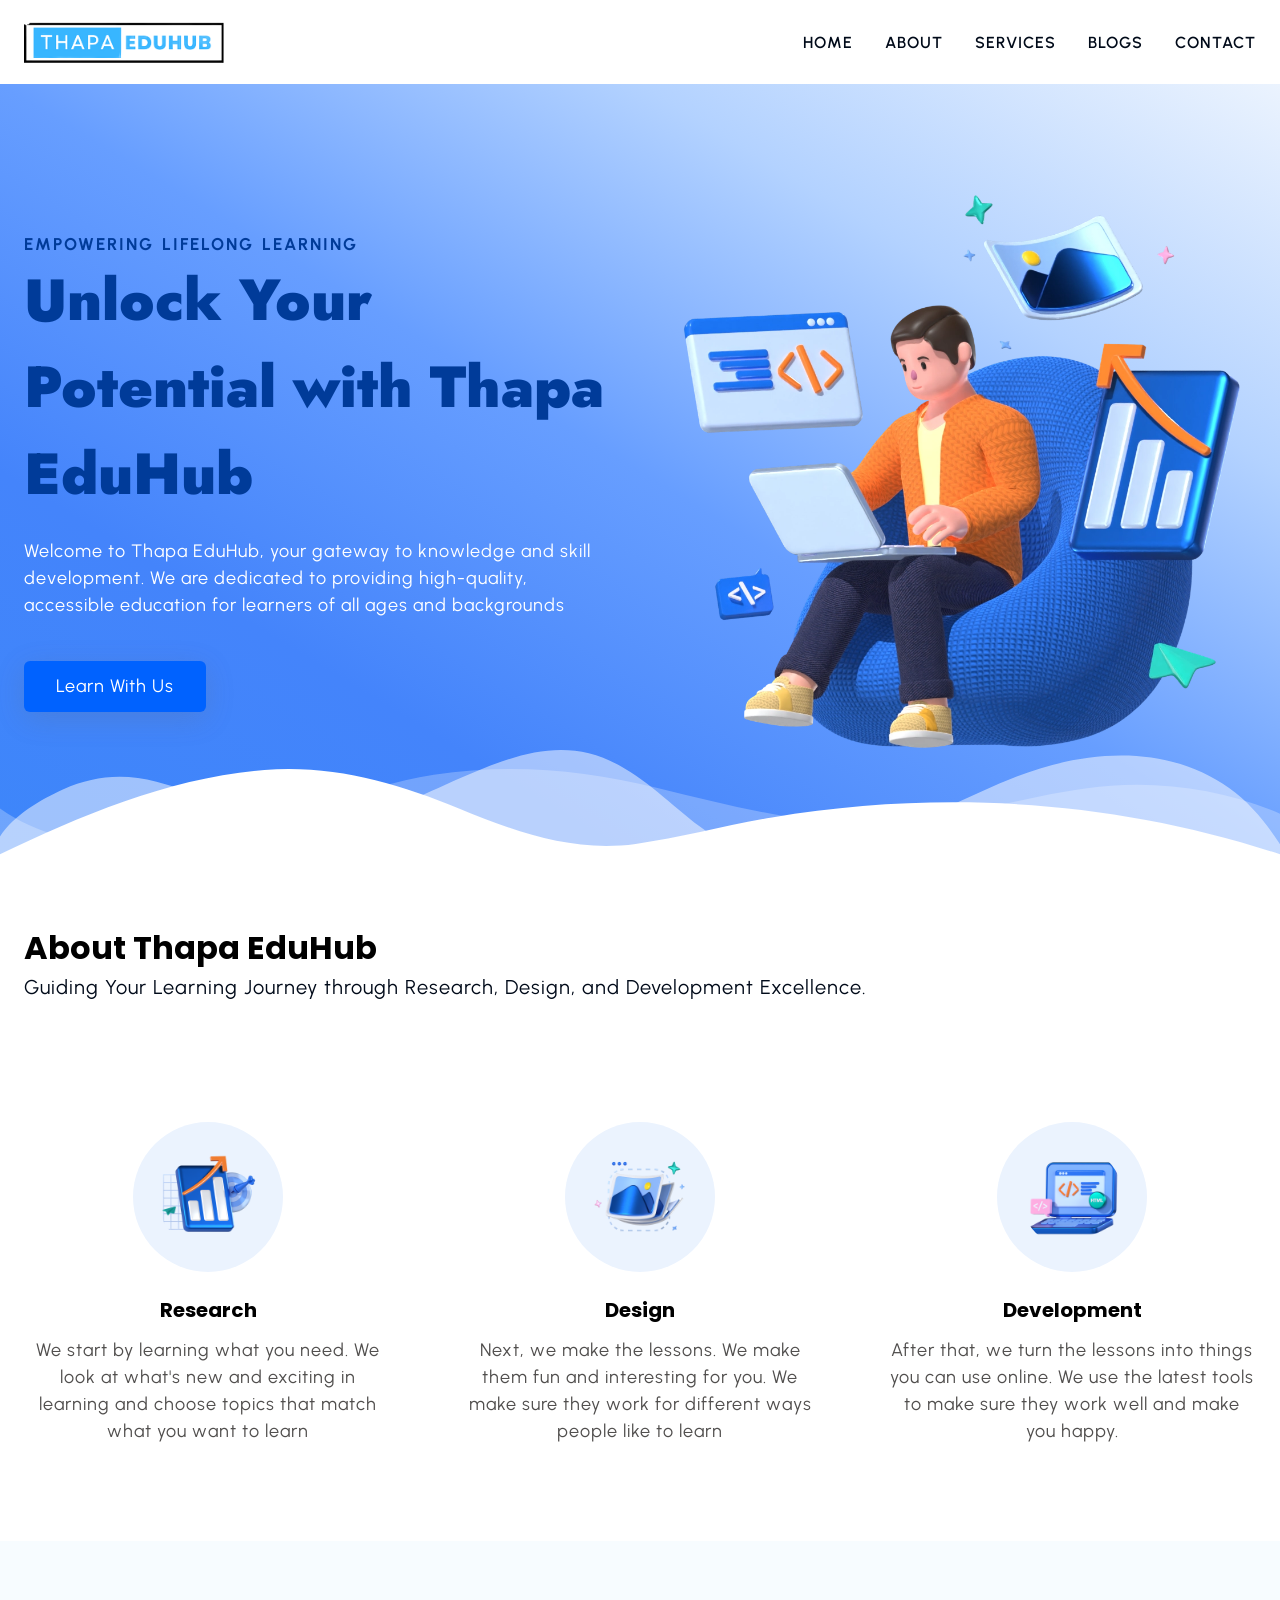
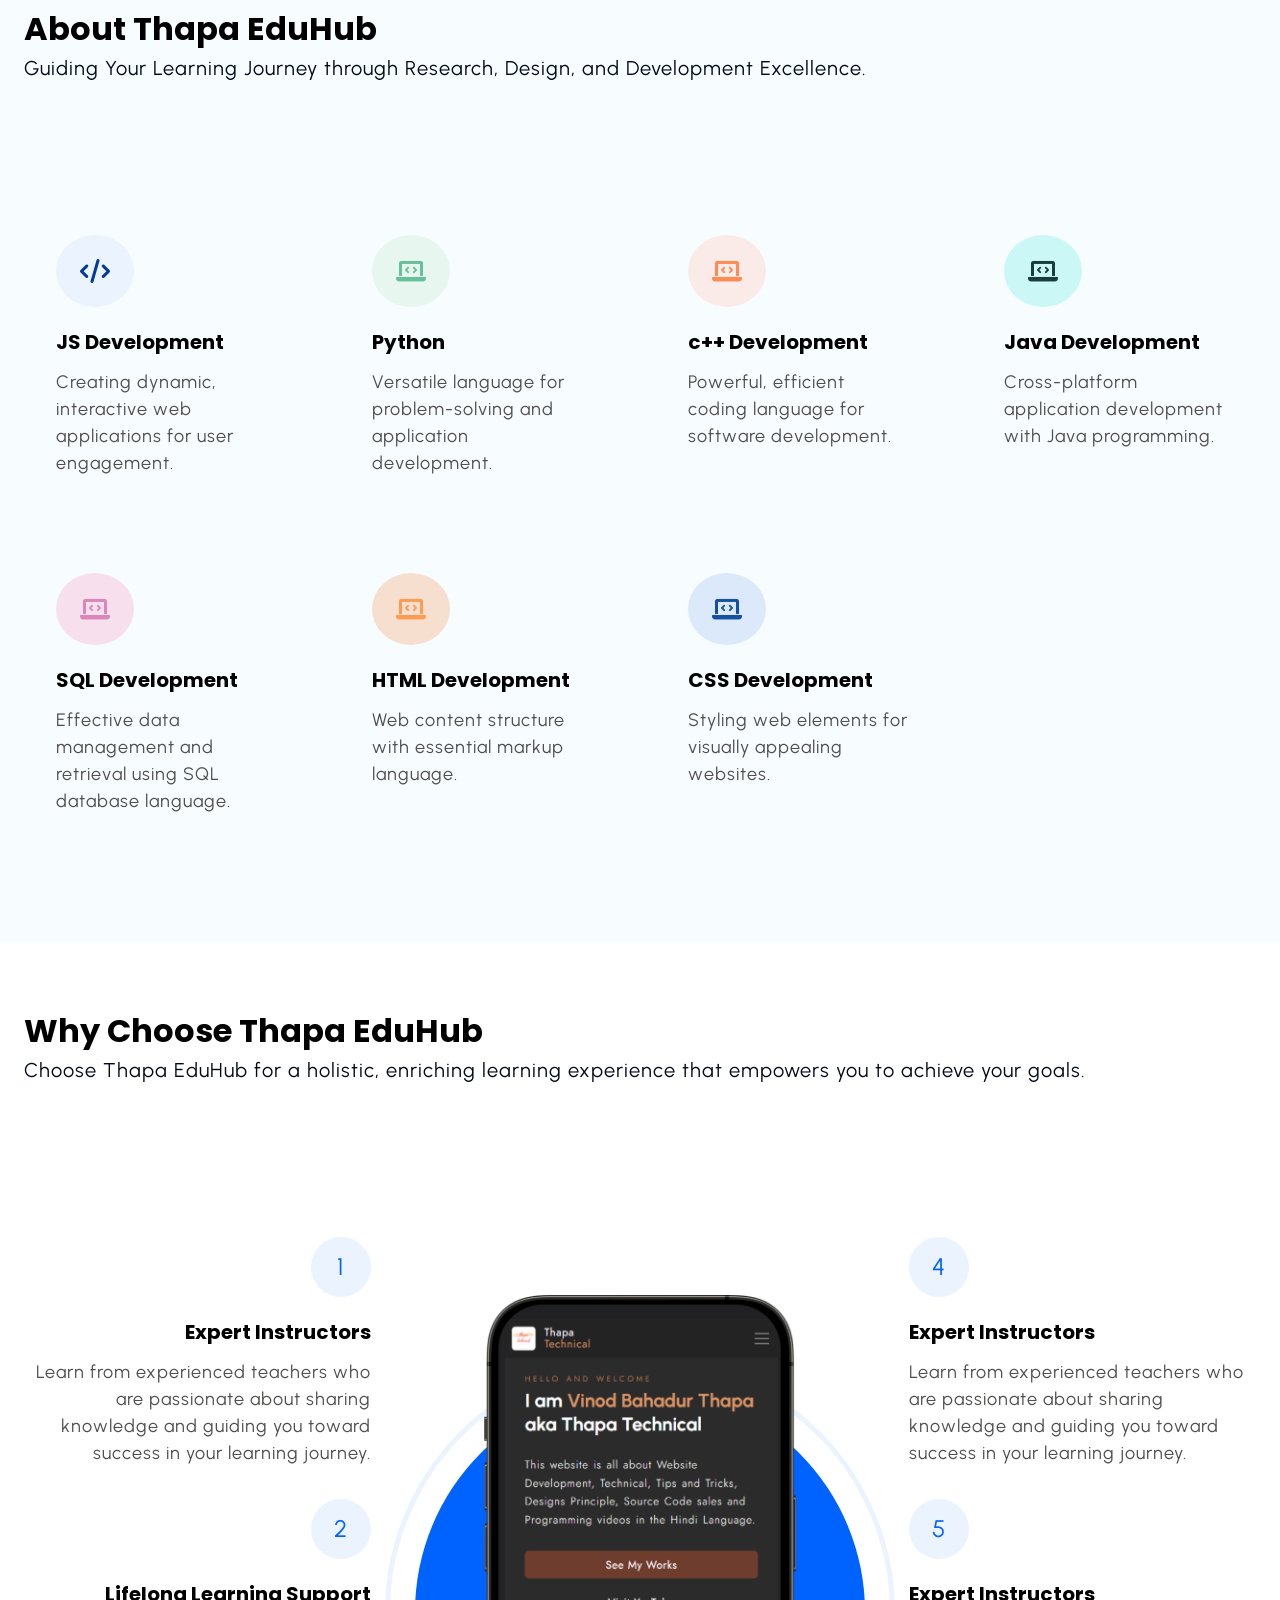
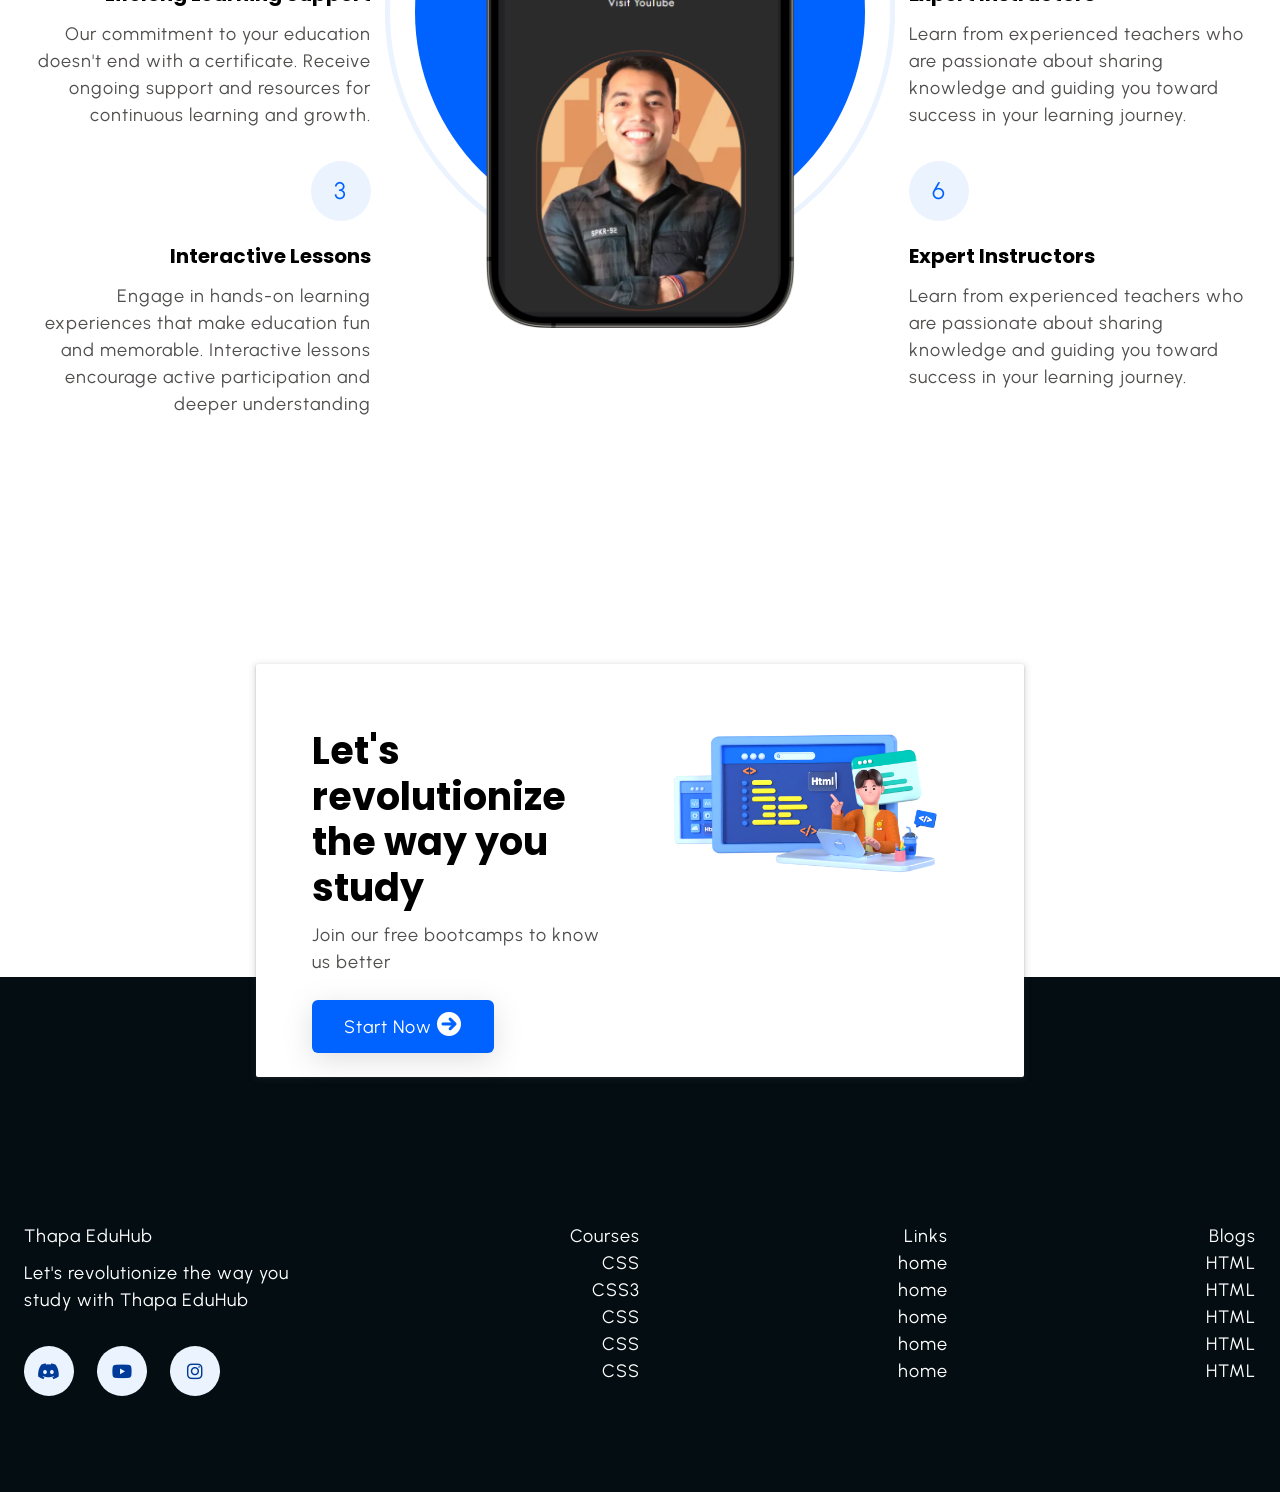
==== index.html @ 7d43618f "Blog complete" ====
<!doctype html>
<html lang="en">
  <head>
    <meta charset="UTF-8" />
    <meta name="viewport" content="width=device-width, initial-scale=1.0" />
    <title>Document</title>
    <link
      rel="stylesheet"
      href="https://cdnjs.cloudflare.com/ajax/libs/font-awesome/6.0.0/css/all.min.css"
      integrity="sha512-9usAa10IRO0HhonpyAIVpjrylPvoDwiPUiKdWk5t3PyolY1cOd4DSE0Ga+ri4AuTroPR5aQvXU9xC6qOPnzFeg=="
      crossorigin="anonymous"
      referrerpolicy="no-referrer"
    />
    <link rel="stylesheet" href="app.css" />
  </head>
  <body>
    <!-- ========== Start Navbar Section ========== -->
    <header class="section-navbar">
      <div class="container">
        <div class="navbar-brand">
          <a href="/index.html">
            <div class="nav-img"></div>
          </a>
        </div>
        <nav class="navbar">
          <ul>
            <li class="nav-item">
              <a class="nav-link" href="index.html">Home</a>
            </li>
            <li class="nav-item">
              <a class="nav-link" href="about.html">About</a>
            </li>
            <li class="nav-item">
              <a class="nav-link" href="service.html">Services</a>
            </li>
            <li class="nav-item">
              <a class="nav-link" href="blog.html">Blogs</a>
            </li>
            <li class="nav-item">
              <a class="nav-link" href="contact.html">Contact</a>
            </li>
          </ul>
        </nav>
      </div>
    </header>
    <!-- ========== End Navbar Section ========== -->

    <!-- ========== Start Main Section ========== -->
    <main>
      <div class="hero-section">
        <div class="container grid grid-two-cols">
          <div class="section-hero-content">
            <p class="hero-subHeading">EMPOWERING LIFELONG LEARNING</p>
            <h1 class="hero-heading">
              Unlock Your Potential with Thapa EduHub
            </h1>
            <p class="hero-para">
              Welcome to Thapa EduHub, your gateway to knowledge and skill
              development. We are dedicated to providing high-quality,
              accessible education for learners of all ages and backgrounds
            </p>
            <div class="hero-btn">
              <a href="service.html" class="btn btn-whit">Learn With Us</a>
            </div>
          </div>
          <div class="section-hero-img">
            <figure>
              <img
                src="./images/main-hero1.webp"
                alt="a 3d character doing coding stuff "
              />
            </figure>
          </div>
        </div>
      </div>
      <div class="custom-shape-divider-bottom-1696162272">
        <svg
          data-name="Layer 1"
          xmlns="http://www.w3.org/2000/svg"
          viewBox="0 0 1200 120"
          preserveAspectRatio="none"
        >
          <path
            d="M0,0V46.29c47.79,22.2,103.59,32.17,158,28,70.36-5.37,136.33-33.31,206.8-37.5C438.64,32.43,512.34,53.67,583,72.05c69.27,18,138.3,24.88,209.4,13.08,36.15-6,69.85-17.84,104.45-29.34C989.49,25,1113-14.29,1200,52.47V0Z"
            opacity=".25"
            class="shape-fill"
          ></path>
          <path
            d="M0,0V15.81C13,36.92,27.64,56.86,47.69,72.05,99.41,111.27,165,111,224.58,91.58c31.15-10.15,60.09-26.07,89.67-39.8,40.92-19,84.73-46,130.83-49.67,36.26-2.85,70.9,9.42,98.6,31.56,31.77,25.39,62.32,62,103.63,73,40.44,10.79,81.35-6.69,119.13-24.28s75.16-39,116.92-43.05c59.73-5.85,113.28,22.88,168.9,38.84,30.2,8.66,59,6.17,87.09-7.5,22.43-10.89,48-26.93,60.65-49.24V0Z"
            opacity=".5"
            class="shape-fill"
          ></path>
          <path
            d="M0,0V5.63C149.93,59,314.09,71.32,475.83,42.57c43-7.64,84.23-20.12,127.61-26.46,59-8.63,112.48,12.24,165.56,35.4C827.93,77.22,886,95.24,951.2,90c86.53-7,172.46-45.71,248.8-84.81V0Z"
            class="shape-fill"
          ></path>
        </svg>
      </div>
    </main>
    <!-- ========== End Main Section ========== -->

    <!-- ========== Start About Section ========== -->

    <section class="section-about">
      <div class="container">
        <h2 class="section-common-heading">About Thapa EduHub</h2>
        <p class="section-common-subheading">
          Guiding Your Learning Journey through Research, Design, and
          Development Excellence.
        </p>
      </div>

      <div class="container grid grid-three-cols">
        <div class="about-div">
          <div class="icon">
            <img src="./images/research.png" alt="research icon" />
          </div>
          <h3 class="section-common-title">Research</h3>
          <p>
            We start by learning what you need. We look at what's new and
            exciting in learning and choose topics that match what you want to
            learn
          </p>
        </div>

        <div class="about-div">
          <div class="icon">
            <img src="./images/design.png" alt="design icon" />
          </div>
          <h3 class="section-common-title">Design</h3>
          <p>
            Next, we make the lessons. We make them fun and interesting for you.
            We make sure they work for different ways people like to learn
          </p>
        </div>

        <div class="about-div">
          <div class="icon">
            <img src="./images/Coding.png" alt="research icon" />
          </div>
          <h3 class="section-common-title">Development</h3>
          <p>
            After that, we turn the lessons into things you can use online. We
            use the latest tools to make sure they work well and make you happy.
          </p>
        </div>
      </div>
    </section>

    <!-- ========== End About Section ========== -->

    <!-- ========== Start Course Section ========== -->

    <section class="section-course">
      <div class="container">
        <h2 class="section-common-heading">About Thapa EduHub</h2>
        <p class="section-common-subheading">
          Guiding Your Learning Journey through Research, Design, and
          Development Excellence.
        </p>
      </div>

      <div class="container grid grid-four-cols">
        <div class="course-div">
          <div class="icon">
            <i class="fa-solid fa-code"></i>
          </div>
          <h3 class="section-common-title">JS Development</h3>
          <p>
            Creating dynamic, interactive web applications for user engagement.
          </p>
        </div>

        <div class="course-div">
          <div class="icon"><i class="fa-solid fa-laptop-code"></i></div>
          <h3 class="section-common-title">Python</h3>
          <p>
            Versatile language for problem-solving and application development.
          </p>
        </div>

        <div class="course-div">
          <div class="icon"><i class="fa-solid fa-laptop-code"></i></div>
          <h3 class="section-common-title">c++ Development</h3>
          <p>Powerful, efficient coding language for software development.</p>
        </div>

        <div class="course-div">
          <div class="icon"><i class="fa-solid fa-laptop-code"></i></div>
          <h3 class="section-common-title">Java Development</h3>
          <p>Cross-platform application development with Java programming.</p>
        </div>

        <div class="course-div">
          <div class="icon"><i class="fa-solid fa-laptop-code"></i></div>
          <h3 class="section-common-title">SQL Development</h3>
          <p>
            Effective data management and retrieval using SQL database language.
          </p>
        </div>

        <div class="course-div">
          <div class="icon"><i class="fa-solid fa-laptop-code"></i></div>
          <h3 class="section-common-title">HTML Development</h3>
          <p>Web content structure with essential markup language.</p>
        </div>

        <div class="course-div">
          <div class="icon"><i class="fa-solid fa-laptop-code"></i></div>
          <h3 class="section-common-title">CSS Development</h3>
          <p>Styling web elements for visually appealing websites.</p>
        </div>
      </div>
    </section>

    <!-- ========== End Course Section ========== -->

    <!-- ========== Start Why Choose Section ========== -->

    <section class="section-why-choose">
      <div class="container">
        <h2 class="section-common-heading">Why Choose Thapa EduHub</h2>
        <p class="section-common-subheading">
          Choose Thapa EduHub for a holistic, enriching learning experience that
          empowers you to achieve your goals.
        </p>
      </div>

      <div class="container grid grid-three-cols">
        <div class="choose-left-div text-align-right">
          <div class="why-choose-div">
            <p class="common-text-highlight">1</p>
            <h3 class="section-common-title">Expert Instructors</h3>
            <p>
              Learn from experienced teachers who are passionate about sharing
              knowledge and guiding you toward success in your learning journey.
            </p>
          </div>

          <div class="why-choose-div">
            <p class="common-text-highlight">2</p>
            <h3 class="section-common-title">Lifelong Learning Support</h3>
            <p>
              Our commitment to your education doesn't end with a certificate.
              Receive ongoing support and resources for continuous learning and
              growth.
            </p>
          </div>

          <div class="why-choose-div">
            <p class="common-text-highlight">3</p>
            <h3 class="section-common-title">Interactive Lessons</h3>
            <p>
              Engage in hands-on learning experiences that make education fun
              and memorable. Interactive lessons encourage active participation
              and deeper understanding
            </p>
          </div>
        </div>

        <!--? div ka centeral Path Image ke liye  -->

        <div class="choose-center-div">
          <figure>
            <img src="./images/mobile.png" alt="thapa website" />
          </figure>
        </div>

        <div class="choose-right-div text-align-left">
          <div class="why-choose-div">
            <p class="common-text-highlight">4</p>
            <h3 class="section-common-title">Expert Instructors</h3>
            <p>
              Learn from experienced teachers who are passionate about sharing
              knowledge and guiding you toward success in your learning journey.
            </p>
          </div>

          <div class="why-choose-div">
            <p class="common-text-highlight">5</p>
            <h3 class="section-common-title">Expert Instructors</h3>
            <p>
              Learn from experienced teachers who are passionate about sharing
              knowledge and guiding you toward success in your learning journey.
            </p>
          </div>

          <div class="why-choose-div">
            <p class="common-text-highlight">6</p>
            <h3 class="section-common-title">Expert Instructors</h3>
            <p>
              Learn from experienced teachers who are passionate about sharing
              knowledge and guiding you toward success in your learning journey.
            </p>
          </div>
        </div>
      </div>
    </section>

    <!-- ========== End Why Choose Section ========== -->

    <!-- ========== Start ContactHome Page Section ========== -->

    <div class="section-contact--homepage" id="section-contact--homepage">
      <div class="container grid grid-two-cols">
        <div class="contact-content">
          <h2 class="contact-title">Let's revolutionize the way you study</h2>
          <p>Join our free bootcamps to know us better</p>
          <div class="btn">
            <a href="contact.html">
              start now <i class="fa-solid fa-arrow-circle-right"></i>
            </a>
          </div>
        </div>
        <div class="contact-image">
          <img src="images/main.png" alt="a guy doing coding" />
        </div>
      </div>
    </div>

    <!-- ========== End ContactHome Page Section ========== -->

    <!-- ========== Start FOOTER Section ========== -->

    <footer>
      <div class="container grid grid-four-cols">
        <div class="footer-1--div">
          <div class="logo">
            <a href="#" class="footer-subHeading">Thapa EduHub</a>
          </div>
          <p>Let's revolutionize the way you study with Thapa EduHub</p>
          <div class="social-footer--icons">
            <a
              href="https://discord.gg/fDuFEXfyyH"
              target="_blank"
              alt="my discord server link"
            >
              <i class="fa-brands fa-discord"></i>
            </a>
            <a
              href="https://www.youtube.com/thapatechnical"
              target="_blank"
              alt="my youtube channel link"
            >
              <i class="fa-brands fa-youtube"></i>
            </a>
            <a
              href="https://www.instagram.com/thapatechnical/"
              target="_blank"
              alt="my instagram profile link"
            >
              <i class="fa-brands fa-instagram"></i>
            </a>
          </div>
        </div>

        <div class="footer-2--div">
          <p class="footer-subHeading">Courses</p>
          <ul>
            <li><a href="index.html"> CSS </a></li>
            <li><a href="index.html"> CSS3 </a></li>
            <li><a href="index.html"> CSS </a></li>
            <li><a href="index.html"> CSS </a></li>
            <li><a href="index.html"> CSS </a></li>
          </ul>
        </div>

        <div class="footer-3--div">
          <p class="footer-subheading">Links</p>
          <ul>
            <li><a href="index.html"> home </a></li>
            <li><a href="index.html"> home </a></li>
            <li><a href="index.html"> home </a></li>
            <li><a href="index.html"> home </a></li>
            <li><a href="index.html"> home </a></li>
          </ul>
        </div>

        <div class="footer-4--div">
          <p class="footer-subheading">Blogs</p>
          <ul>
            <li><a href="index.html"> HTML </a></li>
            <li><a href="index.html"> HTML </a></li>
            <li><a href="index.html"> HTML </a></li>
            <li><a href="index.html"> HTML </a></li>
            <li><a href="index.html"> HTML </a></li>
          </ul>
        </div>
      </div>
    </footer>

    <!-- ========== End FOOTER Section ========== -->
  </body>
</html>
---- app.css ----
@import url("https://fonts.googleapis.com/css2?family=Jost:wght@300;400;500;700;900&family=Poppins:wght@200;300;400;600&family=Quicksand:wght@300;400;500;600;700&family=Urbanist:wght@300;400;500;600;700;800;900&display=swap");

/* base rule */

* {
  margin: 0;
  padding: 0;
  box-sizing: border-box;
  font-family: "Urbanist", sans-serif;
}

html {
  font-size: 62.5%;
}

h1,
h2,
h3,
h4,
h5,
h6 {
  font-family: "Poppins", sans-serif;
}

p,
a,
li,label {
  font-size: 1.8rem;
  letter-spacing: 0.1rem;
  font-weight: 400;
  color: var(--para-color);
  line-height: 1.5;
}

li {
  list-style: none;
}

a {
  text-decoration: none;
}

/* theme */
:root {
  --main-color: #0062ff;
  --supporting-color: #ebf3fe;
  --font-color: #424242;
  /* --bg-color: #ffffff; */
  --bg-color: #f7fcff;
  --heading-color: #000a19;
  --hero-heading-color: #003b99;
  --white-color: #ffffff;
  --para-color: #504e4d;
  --bnt-hover-bg-color: #003b99;
  --btn-box-shadow: rgba(100, 100, 111, 0.2) 0px 7px 29px 0px;
  --footer-bg-color: #040d12;
}

/* Layout */

.container {
  max-width: 140rem;
  margin: 0 auto;
  padding: 9.6rem 2.4rem;
}

:is(
    .section-about,
    .section-blog,
    .section-contact,
    .section-course,
    .section-why-choose,
    .section-contact--homepage,

  )
  .container:first-child {
  padding: 6.4rem 2.4rem 2.4rem 2.4rem;
}

.grid {
  display: grid;
}

.grid-two-cols {
  grid-template-columns: repeat(2, 1fr);
}

.grid-three-cols {
  grid-template-columns: repeat(3, 1fr);
}

.grid-four-cols {
  grid-template-columns: repeat(4, 1fr);
}

.btn {
  display: inline-block;
  padding: 1.2rem 3.2rem;
  background-color: var(--main-color);
  border-radius: 0.6rem;
  color: var(--white-color);
  box-shadow: var(--btn-box-shadow);
}

.fa-solid {
  padding: 2.4rem;
  font-size: 2.4rem;
  background-color: var(--supporting-color);
  color: var(--hero-heading-color);
  border-radius: 50%;
}

/* module / reusable */
.section-common-heading {
  font-weight: 700;
  font-size: 3.2rem;
  text-transform: capitalize;
}

.section-common-subheading {
  color: var(--heading-color);
  font-size: 2rem;
}

.section-common-title {
  font-size: 2rem;
  margin: 2rem 0 1.2rem 0;
}

/* states */

.btn:hover {
  background-color: var(--bnt-hover-bg-color);
  cursor: pointer;
}

/***** Navbar Section *****/

.section-navbar {
  width: 100%;
  height: auto;
  box-shadow:
    rgba(0, 0, 0, 0.05) 0px 6px 24px 0px,
    rgba(0, 0, 0, 0.08) 0px 0px 0px 1px;
}

.section-navbar .container {
  display: flex;
  justify-content: space-between;
  align-items: center;
  padding: 1.8rem 2.4rem;
}

.nav-img {
  background-image: url("./images/logo.png");
  background-size: cover;
  background-position: center;
  width: 200px;
  height: 48px;
  background-repeat: no-repeat;
}

.section-navbar .navbar ul {
  display: flex;
  gap: 3.2rem;

  & li a {
    color: var(--heading-color);
    font-weight: 600;
    font-size: 1.6rem;
    text-transform: uppercase;
    display: inline-block;
    position: relative;

    &::after {
      content: "";
      position: absolute;
      bottom: -0.3rem;
      left: 0;
      width: 0%;
      border-bottom: 2px solid var(--main-color);
      transition: all 0.3s linear;
    }
    &:hover::after {
      width: 100%;
    }
  }
}

/***** End Navbar Section *****/

/***** Hero Section *****/

main {
  position: relative;
  background: linear-gradient(
    to top right,
    #3d86fa,
    #4484fb,
    #679eff,
    #b3d2ff,
    #ebf3fe
  );
}

.custom-shape-divider-bottom-1696162272 {
  position: absolute;
  bottom: 0;
  left: 0;
  width: 100%;
  overflow: hidden;
  line-height: 0;
  transform: rotate(180deg);
}

.custom-shape-divider-bottom-1696162272 svg {
  position: relative;
  display: block;
  width: calc(100% + 1.3px);
  height: 12rem;
}

.custom-shape-divider-bottom-1696162272 .shape-fill {
  fill: #ffffff;
}

.hero-section .grid {
  align-items: center;
  gap: 6.4rem;

  & .hero-subHeading {
    text-transform: uppercase;
    letter-spacing: 0.2rem;
    font-size: 1.7rem;
    word-spacing: 0.2rem;
    color: var(--hero-heading-color);
    font-weight: 700;
  }

  & .hero-heading {
    font-size: 5.8rem;
    line-height: 1.5;
    font-family: "Jost";
    font-weight: 900;
    color: var(--hero-heading-color);
  }

  & .hero-para {
    margin: 2rem 0 4.2rem 0;
    color: var(--white-color);
  }
}

.section-hero-img img {
  width: 100%;
  height: auto;
  object-fit: cover;
  transform: scaleX(-1);
}

/***** End Hero Section *****/

/***** About Section *****/

.section-about .grid {
  gap: 6.4rem;
}

.section-about .about-div {
  text-align: center;
}

.section-about img {
  padding: 2.4rem;
  background-color: var(--supporting-color);
  width: 15rem;
  height: auto;
  border-radius: 50%;
  transition: all 0.3s linear;
}

.section-about .about-div img:hover {
  background: linear-gradient(to right, #0575e6, #021b79);
  rotate: 360deg;
}

/***** End About Section *****/

/***** Course Section *****/

.section-course {
  background-color: var(--bg-color);
}

.section-course .grid {
  gap: 3.2rem;
}

.section-course .course-div {
  padding: 3.2rem;
}

.course-div:hover {
  box-shadow: var(--btn-box-shadow);
}

.course-div:nth-child(2) .icon .fa-solid {
  color: #68bf9b;
  background-color: #e7f6ef;
}

.course-div:nth-child(3) .icon .fa-solid {
  color: #ff8b52;
  background-color: #fbebe8;
}

.course-div:nth-child(4) .icon .fa-solid {
  color: #183d3d;
  background-color: #ccf7f7;
}

.course-div:nth-child(5) .icon .fa-solid {
  color: #d988b9;
  background-color: rgb(247, 223, 238);
}

.course-div:nth-child(6) .icon .fa-solid {
  color: #ff9b50;
  background-color: #f6dfce;
}

.course-div:nth-child(7) .icon .fa-solid {
  color: #1450a3;
  background-color: #dce9fa;
}
/***** End Section *****/

/***** Why Choose Section *****/

.section-why-choose .grid {
  gap: 9.6rem;
}

.section-why-choose .choose-left-div .why-choose-div {
  display: flex;
  flex-direction: column;
  justify-content: start;
  align-items: end;
  text-align: right;
}

.common-text-highlight {
  font-size: 2.4rem;
  width: 6rem;
  aspect-ratio: 1;
  background-color: var(--supporting-color);
  color: var(--main-color);
  display: flex;
  justify-content: center;
  align-items: center;
  border-radius: 50%;
}

.choose-center-div img {
  width: 90%;
  height: auto;
}

.why-choose-div {
  margin-top: 3.2rem;
}

.choose-center-div,
figure {
  position: relative;
  display: flex;
  justify-content: center;
  align-items: center;
}

.choose-center-div figure::before,
.choose-center-div figure::after {
  content: "";
  position: absolute;
  left: 50%;
  top: 50%;
  transform: translate(-50%, -50%);
  background-color: var(--main-color);
  width: 45rem;
  aspect-ratio: 1;
  z-index: -1;
  border-radius: 50%;
}

.choose-center-div figure::before {
  animation: circle 5s linear infinite;
}

.choose-center-div figure::after {
  content: "";
  width: 50rem;
  height: 50rem;
  background-color: transparent;
  border: 0.5rem solid var(--supporting-color);
  border-radius: 50%;
  z-index: -2;
}

@keyframes circle {
  0% {
    background-color: #b3d0ff;
  }
  25% {
    background-color: #80b1ff;
  }
  50% {
    background-color: #4d91ff;
  }
  75% {
    background-color: #99c0ff;
  }
  100% {
    background-color: #3381ff;
  }
}

/***** End Why Choose Section *****/

/***** Blog Section *****/

.section-blog {
  background-color: var(--bg-color);

  & .grid {
    gap: 6.4rem;
  }

  & .blog {
    box-shadow: var(--btn-box-shadow);
    transition: scale 0.3s linear;

    &:hover {
      scale: 1.1;
    }
    & .blog-content {
      padding: 1.2rem 2.4rem 2.4rem;
    }
  }

  & img {
    width: 100%;
    height: auto;
  }

  & .blog-date {
    display: flex;
    justify-content: space-between;
    margin-top: 1.6rem;
    font-size: 1.4rem;

    & .fa-solid {
      background-color: transparent;
      padding: 0;
    }
  }
  & .section-common-title {
    margin-top: 0.8rem;
  }
}

/***** End Blog Section *****/


/***** Contact Form Section *****/ 

.mb-3{
  margin-bottom: 3rem;
}

input,textarea{
  padding: 1.2rem 2.4rem;
  width: 100%;
  font-size: 1.7rem;
  letter-spacing: 0.1rem;
}

/***** End Contact Form Section *****/



/***** Contact Home Page Section *****/

.section-contact--homepage {
  width: 60%;
  min-height: 30rem;
  margin: 0 auto;
  box-shadow:
    rgba(60, 64, 67, 0.3) 0px 1px 2px 0px,
    rgba(60, 64, 67, 0.15) 0px 2px 6px 2px;
  margin-bottom: 5rem;
  border-radius: 0.2rem;
  -webkit-border-radius: 0.2rem;
  -moz-border-radius: 0.2rem;
  -ms-border-radius: 0.2rem;
  -o-border-radius: 0.2rem;
  padding: 0 3.2rem;
  position: relative;
  bottom: -15rem;
  z-index: 1;
  /* margin-bottom: -15rem; */
  background-color: var(--white-color);
  z-index: 1;

  & .grid {
    align-content: center;
    gap: 6.4rem;
  }
}

.contact-title {
  font-size: 3.8rem;
  line-height: 1.2;
}

.contact-content p {
  margin: 1.2rem 0 2.4rem 0;
}

.section-contact--homepage a {
  color: var(--white-color);
  text-transform: capitalize;
}

.section-contact--homepage .fa-solid {
  padding: 0;
  color: var(--white-color);
  background-color: var(--main-color);
}

.section-contact--homepage img {
  width: 90%;
  height: auto;
}

/***** End Contact Home Page Section *****/

/***** FOOTER Section *****/

footer {
  background-color: var(--footer-bg-color);
  padding-top: 15rem;
}

footer * {
  color: white;
}

footer .grid {
  text-align: right;
}

.footer-1--div p {
  margin: 1rem 0 3.2rem 0;
}

.footer-1--div {
  text-align: left;
  & .social-footer--icons {
    display: flex;
    gap: 2.3rem;

    & .fa-brands {
      width: 5rem;
      aspect-ratio: 1;
      border-radius: 50%;
      background-color: var(--supporting-color);
      color: var(--bnt-hover-bg-color);
      display: flex;
      justify-content: center;
      align-items: center;
      transition: all 0.3s linear;

      &:hover {
        background-color: var(--bnt-hover-bg-color);
        color: var(--supporting-color);
        rotate: 360deg;
      }
    }
  }
}

/***** End FOOTER Section *****/
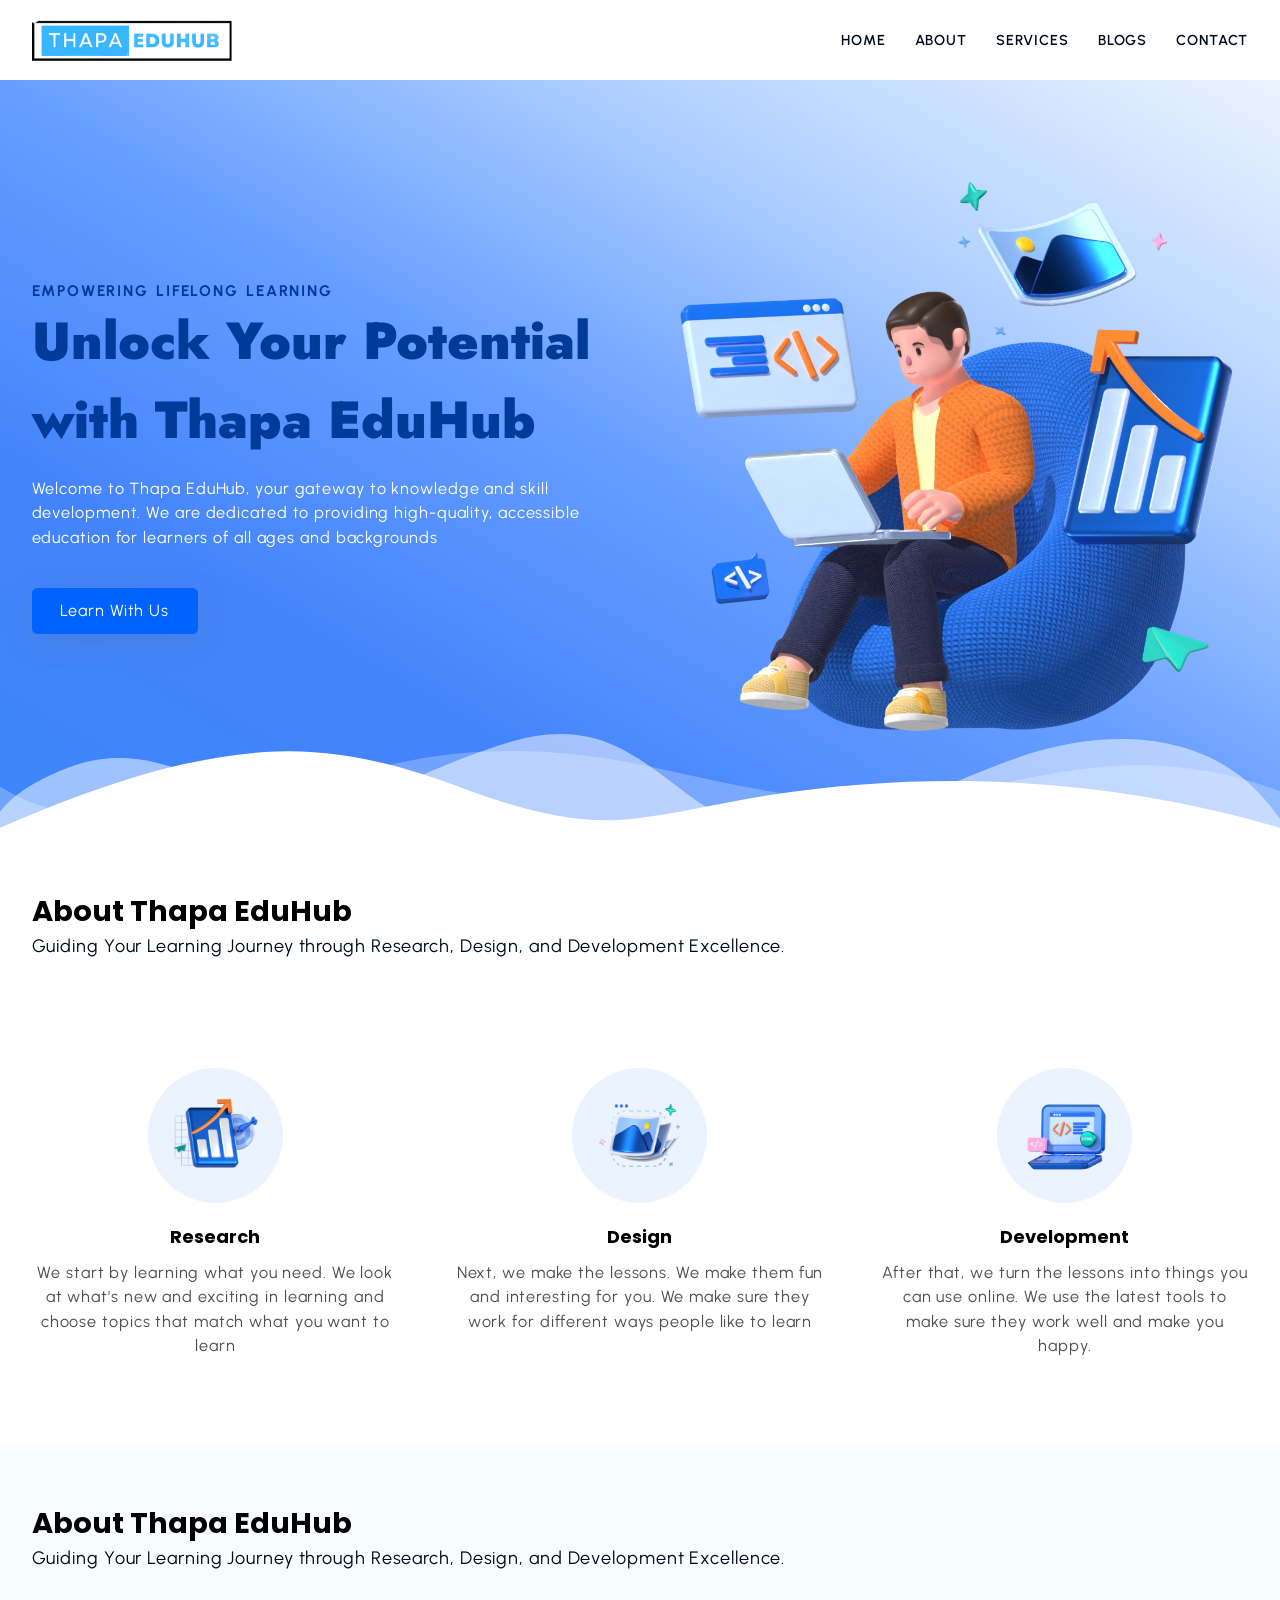
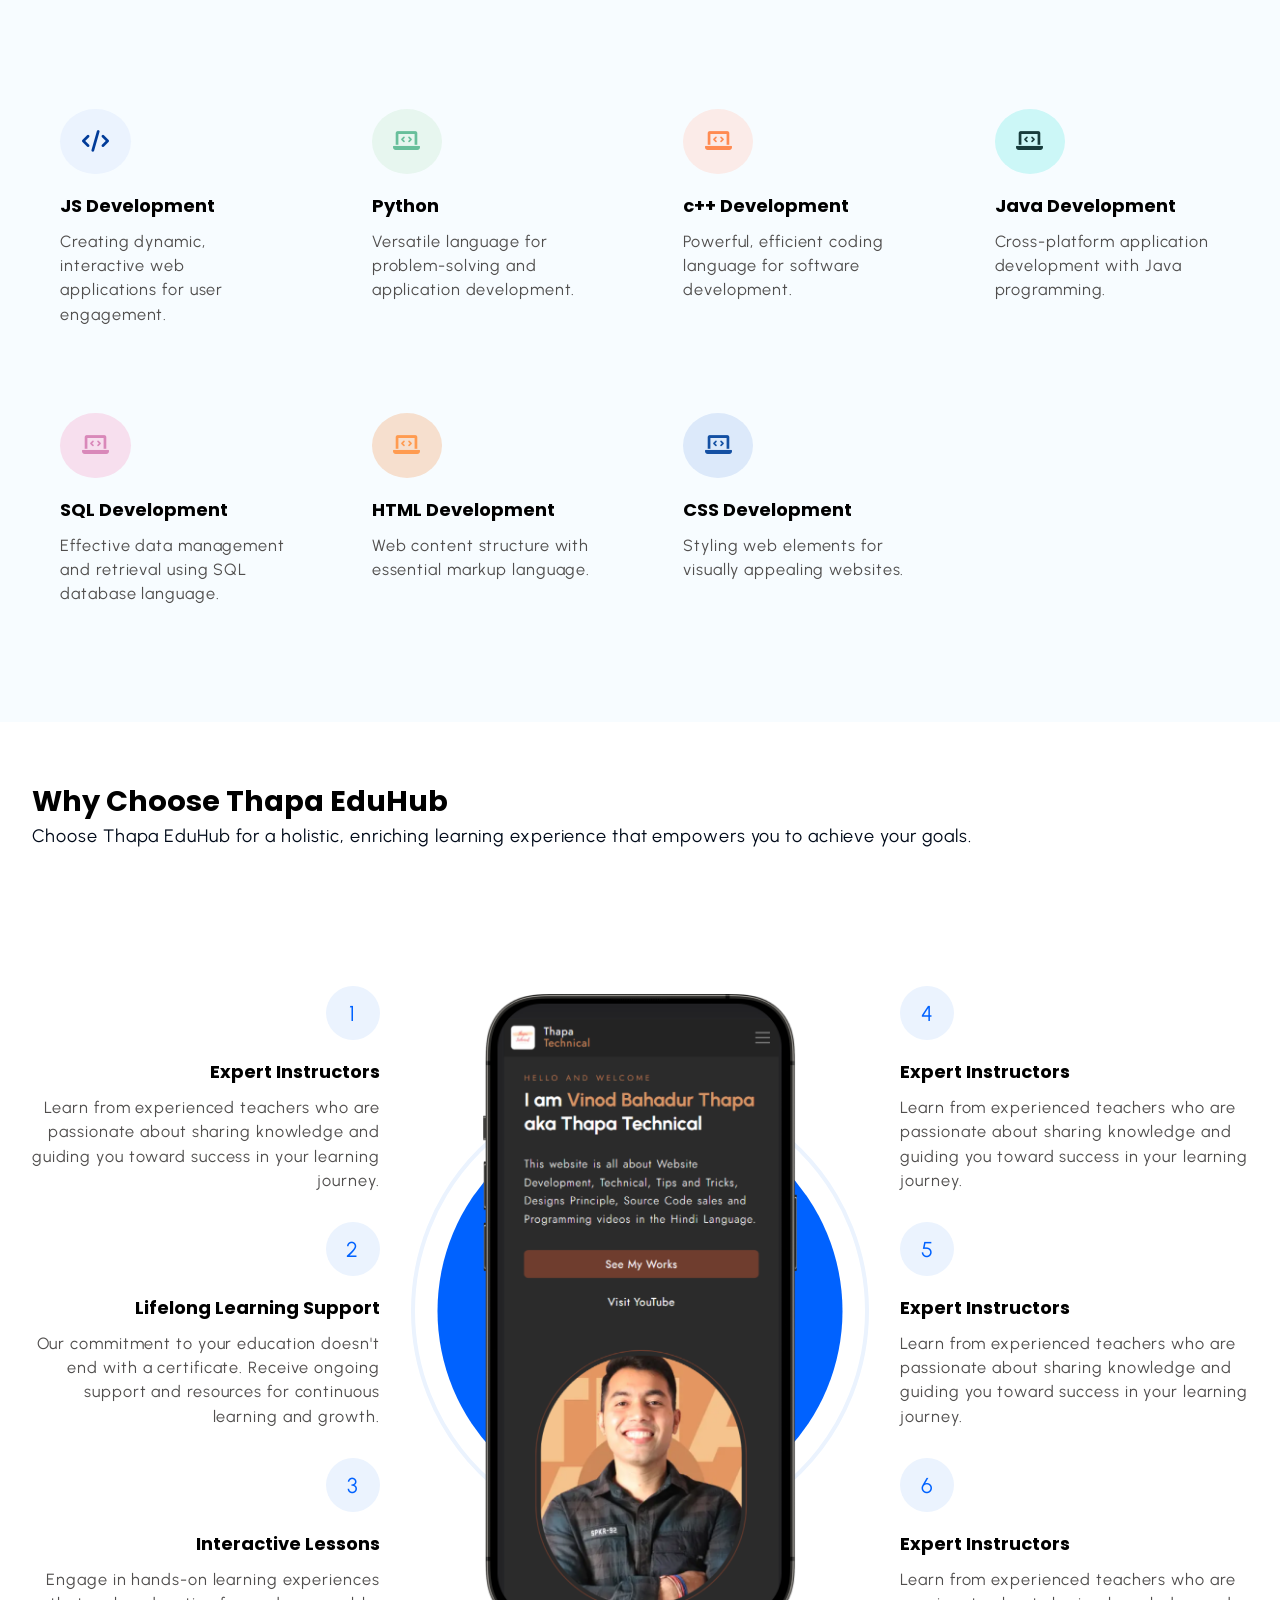
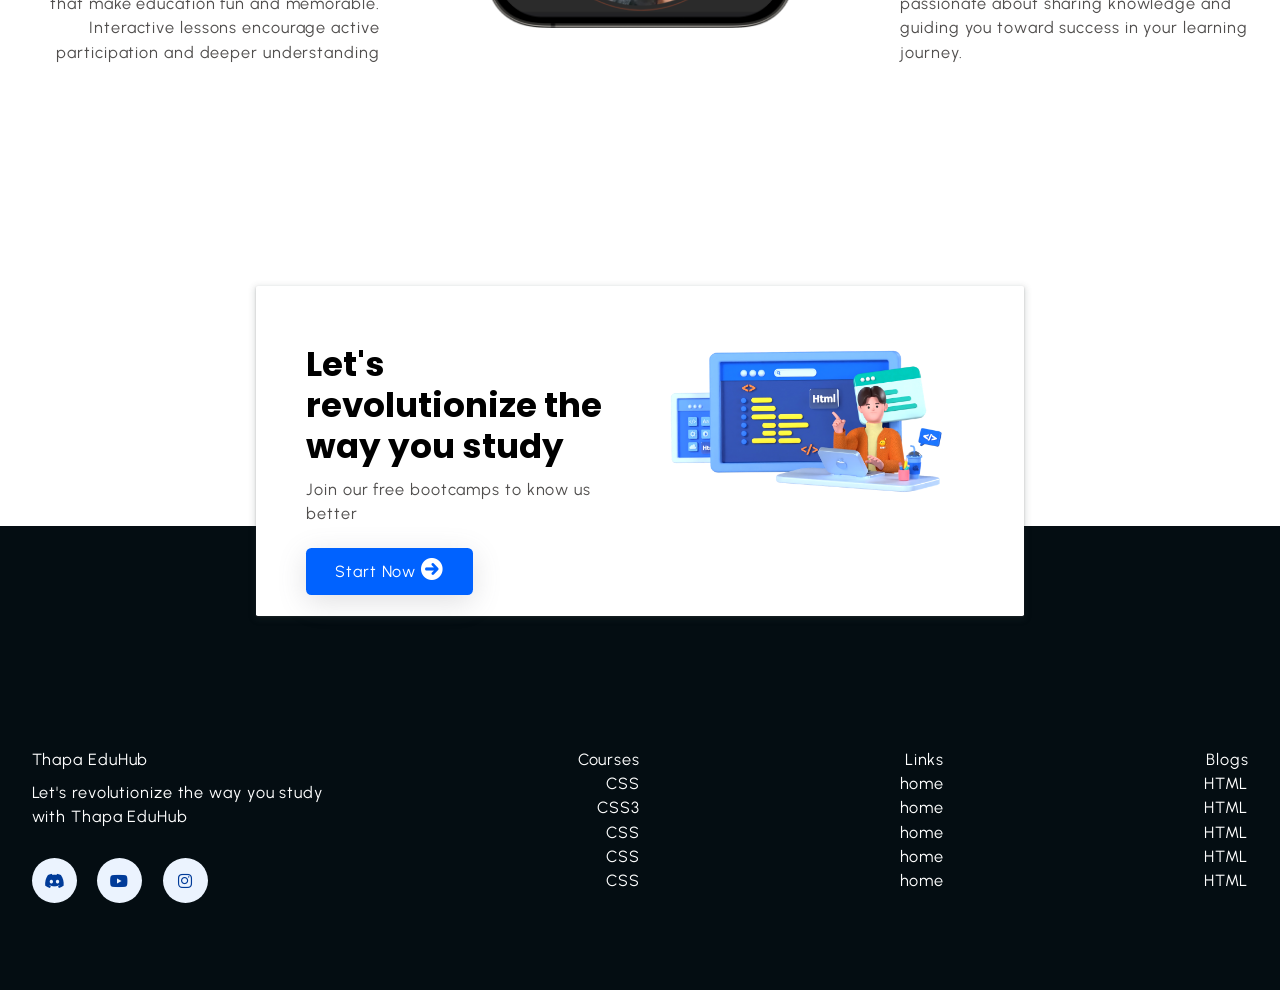
==== commit fa86cceb: "Scroll Bar Change and Start Responsive Design" ====
--- a/index.html
+++ b/index.html
@@ -47,7 +47,7 @@
 
     <!-- ========== Start Main Section ========== -->
     <main>
-      <div class="hero-section">
+      <div class="section-hero">
         <div class="container grid grid-two-cols">
           <div class="section-hero-content">
             <p class="hero-subHeading">EMPOWERING LIFELONG LEARNING</p>
--- a/app.css
+++ b/app.css
@@ -224,7 +224,7 @@
   fill: #ffffff;
 }
 
-.hero-section .grid {
+.section-hero .grid {
   align-items: center;
   gap: 6.4rem;
 
@@ -473,13 +473,33 @@
 
 /***** Contact Form Section *****/ 
 
+.section-contact{
+  & .grid{
+    gap: 6.4rem;
+  }
+}
+
 .mb-3{
   margin-bottom: 3rem;
+}
+
+.contact-content .grid{
+  gap: 6.4rem;
 }
 
 input,textarea{
   padding: 1.2rem 2.4rem;
   width: 100%;
+  font-size: 1.7rem;
+  letter-spacing: 0.1rem;
+}
+
+::placeholder{
+  font-size: 1.7rem;
+  letter-spacing: 0.1rem;
+}
+
+.btn-submit{
   font-size: 1.7rem;
   letter-spacing: 0.1rem;
 }
@@ -542,6 +562,12 @@
   height: auto;
 }
 
+input:focus-visible ,textarea:focus-visible{
+  outline: 0.1rem solid var(--bnt-hover-bg-color);
+  border-radius: 1rem;
+}
+
+
 /***** End Contact Home Page Section *****/
 
 /***** FOOTER Section *****/
@@ -590,3 +616,66 @@
 }
 
 /***** End FOOTER Section *****/
+
+
+/***** Scrollbar Section *****/ 
+
+::-webkit-scrollbar{
+  width: 1rem;
+}
+
+::-webkit-scrollbar-track{
+  background: var(--supporting-color);
+}
+
+::-webkit-scrollbar-thumb{
+  background-color: var(--main-color);
+  border-radius: 50px;
+}
+
+::-webkit-scrollbar-thumb:hover{
+  background: var(--heading-color);
+}
+
+/***** End Scrollbar Section *****/
+
+
+/***** @media queries Section *****/ 
+
+@media (width <= 1400px){
+
+  html{
+    font-size: 56.25%;
+  }
+
+  /* .section-hero img{
+    width: 10%;
+  } */
+
+}
+
+@media (width<=1220px) {
+  html{
+    font-size: 54%;
+  }
+}
+
+@media (width <= 1100px) {
+  
+}
+
+@media (width <= 998px) {
+  /* .section-hero{
+  
+  } */
+}
+
+@media  (width <= 768px) {
+  .grid-two-cols , .grid-three-cols{
+    grid-template-columns: 1fr;
+  }
+}
+
+
+
+/***** End @media queries Section *****/
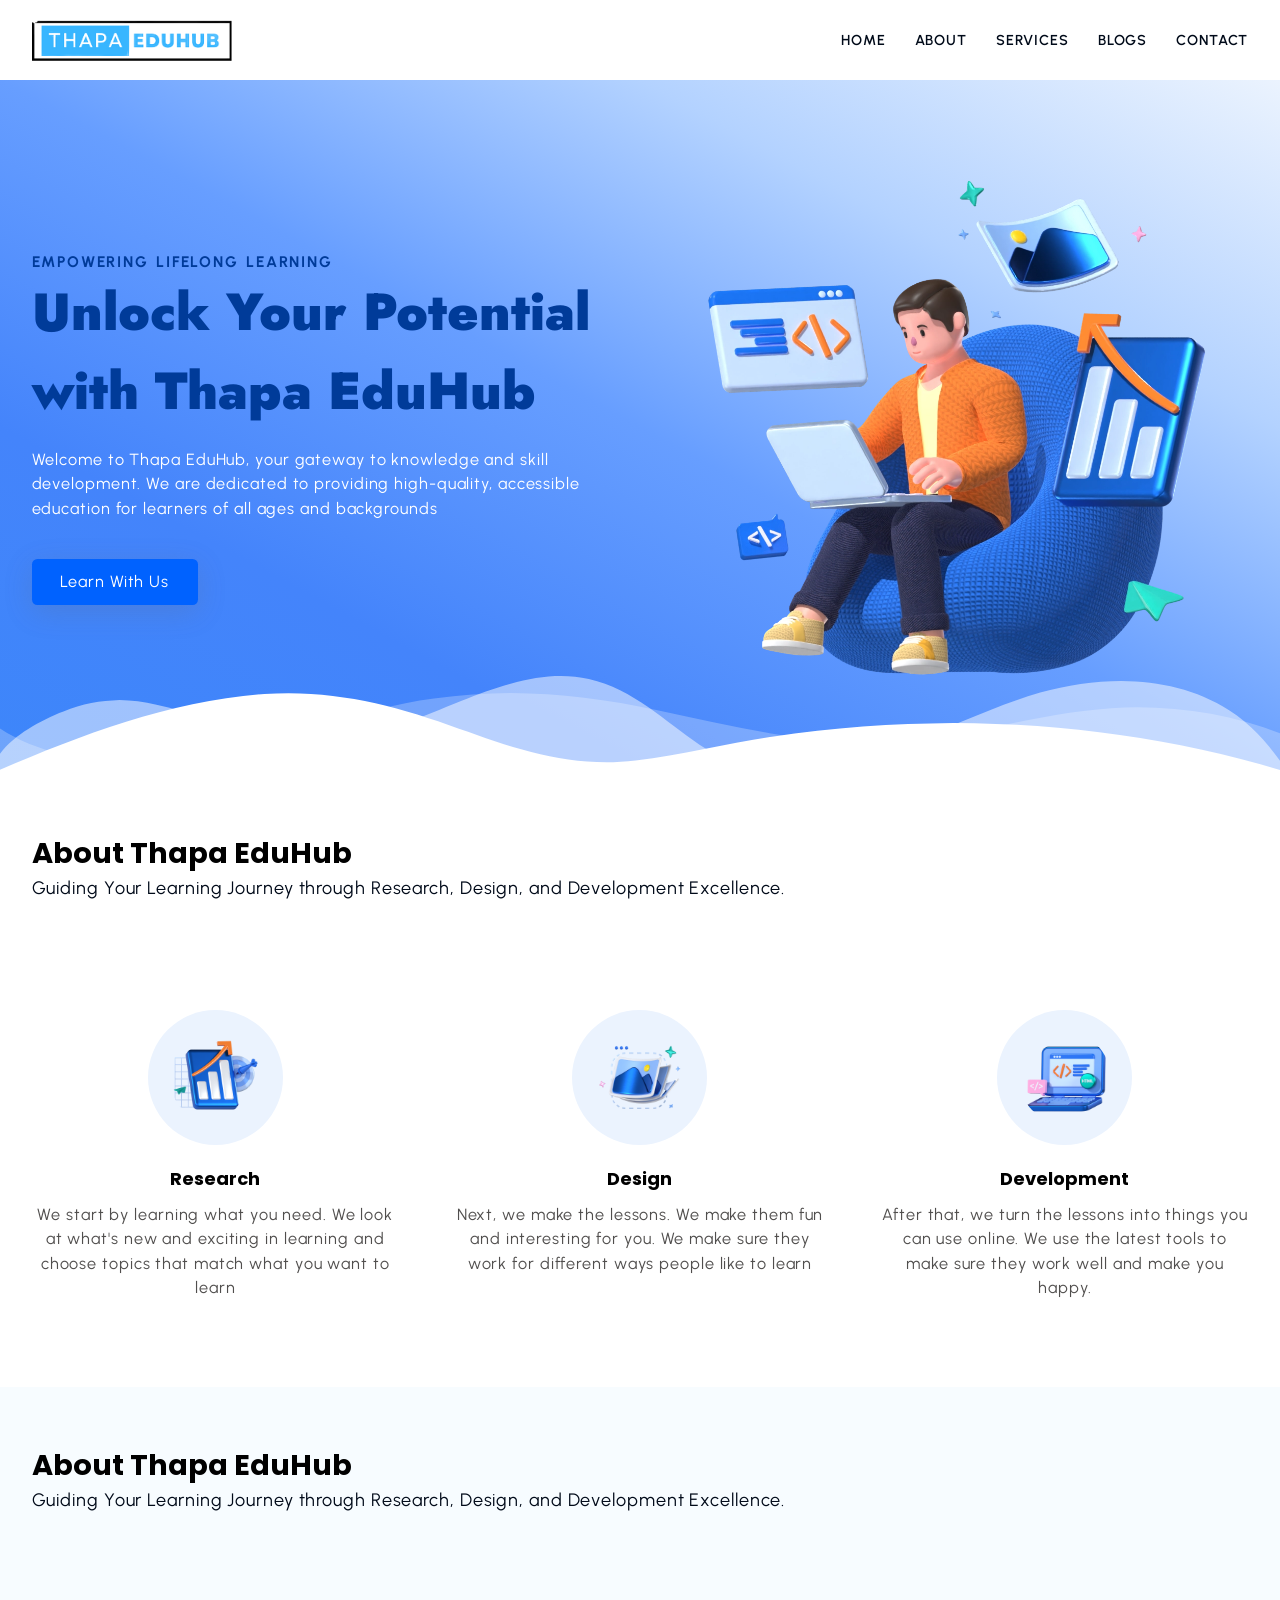
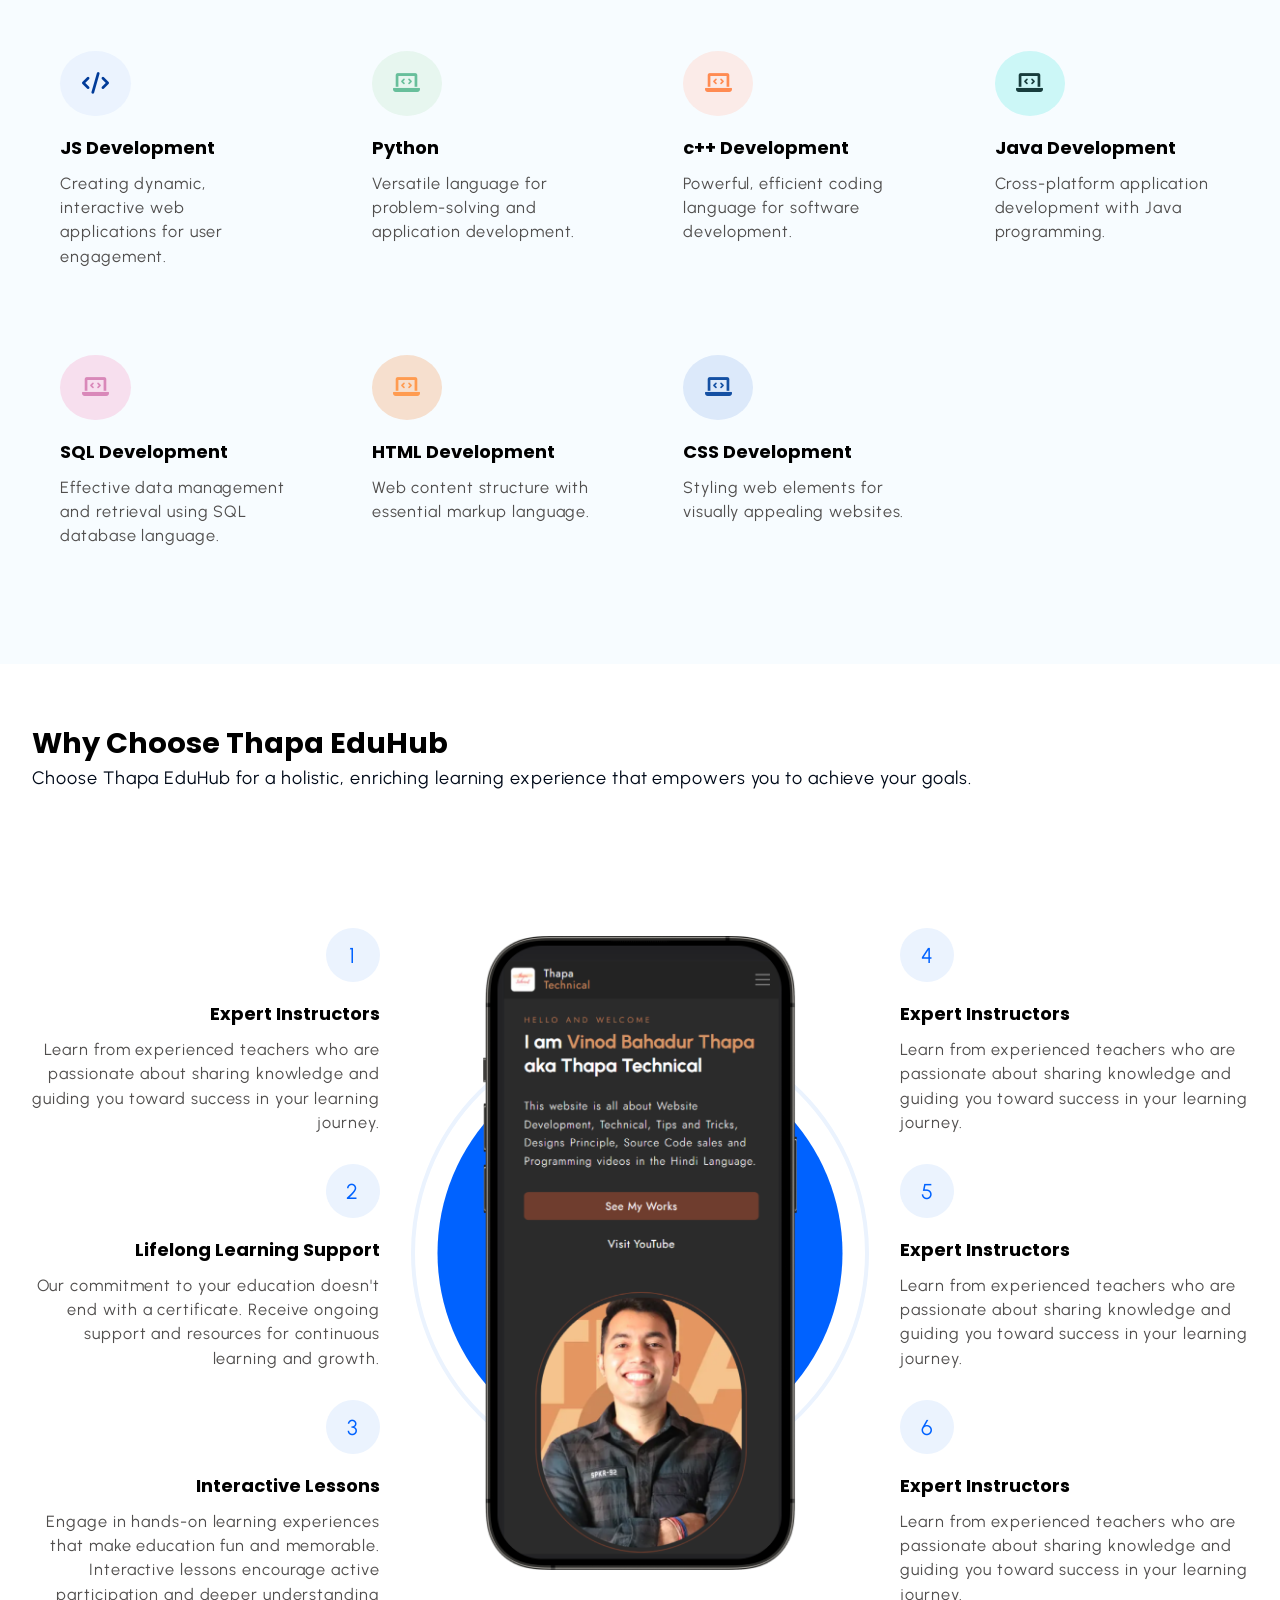
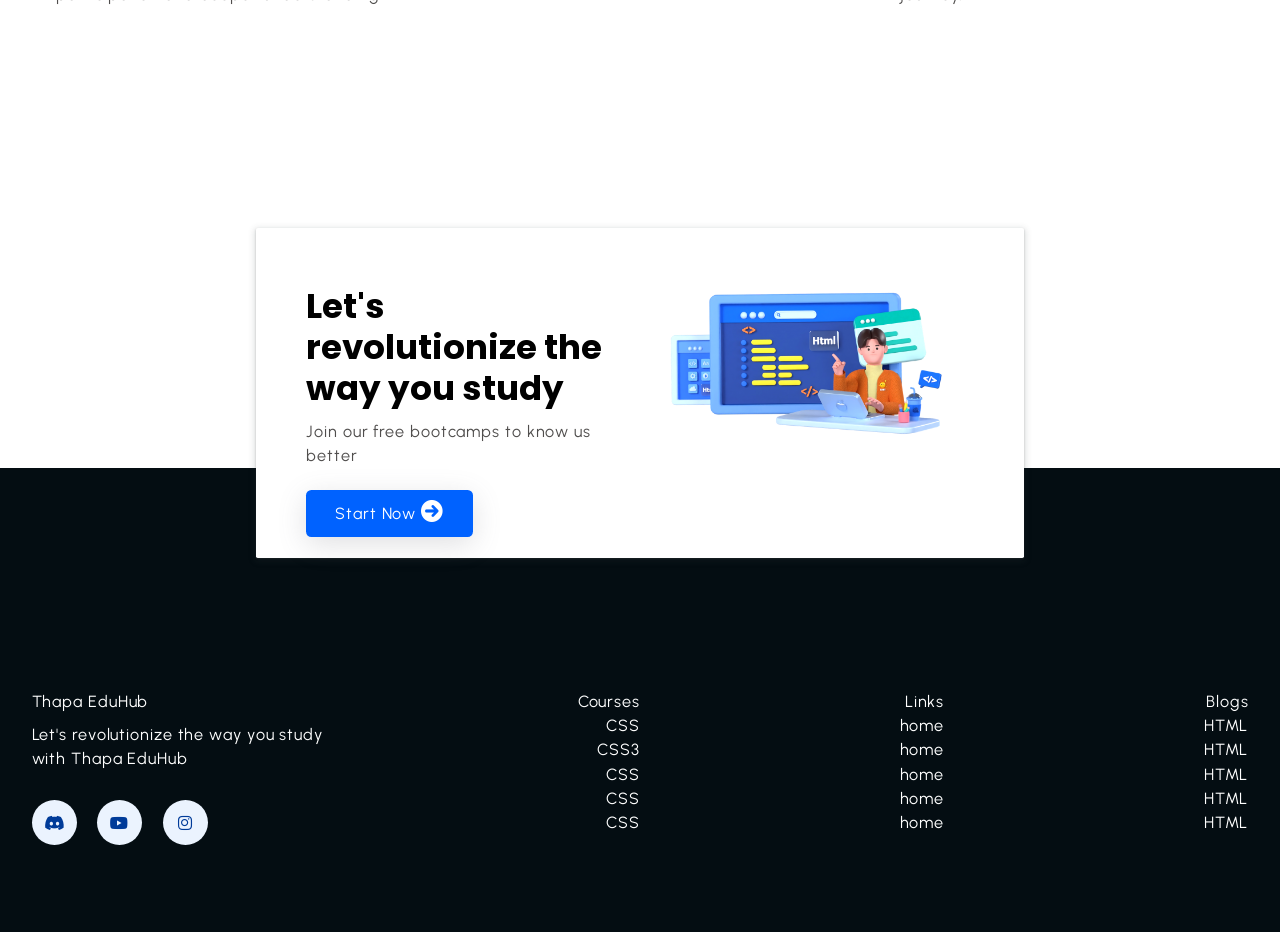
==== commit 9ef93c21: "Animation Add and Final Project is Done" ====
--- a/index.html
+++ b/index.html
@@ -11,6 +11,7 @@
       crossorigin="anonymous"
       referrerpolicy="no-referrer"
     />
+    <link rel="stylesheet" href="https://unpkg.com/aos@next/dist/aos.css" />
     <link rel="stylesheet" href="app.css" />
   </head>
   <body>
@@ -63,7 +64,7 @@
               <a href="service.html" class="btn btn-whit">Learn With Us</a>
             </div>
           </div>
-          <div class="section-hero-img">
+          <div class="section-hero-img" data-aos="fade-up" data-aos-delay="50">
             <figure>
               <img
                 src="./images/main-hero1.webp"
@@ -102,7 +103,7 @@
     <!-- ========== Start About Section ========== -->
 
     <section class="section-about">
-      <div class="container">
+      <div class="container" data-aos="fade-up">
         <h2 class="section-common-heading">About Thapa EduHub</h2>
         <p class="section-common-subheading">
           Guiding Your Learning Journey through Research, Design, and
@@ -111,7 +112,7 @@
       </div>
 
       <div class="container grid grid-three-cols">
-        <div class="about-div">
+        <div class="about-div" data-aos="fade-up" data-aos-delay="200">
           <div class="icon">
             <img src="./images/research.png" alt="research icon" />
           </div>
@@ -123,7 +124,7 @@
           </p>
         </div>
 
-        <div class="about-div">
+        <div class="about-div" data-aos="fade-up" data-aos-delay="500">
           <div class="icon">
             <img src="./images/design.png" alt="design icon" />
           </div>
@@ -134,7 +135,7 @@
           </p>
         </div>
 
-        <div class="about-div">
+        <div class="about-div" data-aos="fade-up" data-aos-delay="800">
           <div class="icon">
             <img src="./images/Coding.png" alt="research icon" />
           </div>
@@ -152,7 +153,7 @@
     <!-- ========== Start Course Section ========== -->
 
     <section class="section-course">
-      <div class="container">
+      <div class="container" data-aos="fade-right" data-aos-duration="1000">
         <h2 class="section-common-heading">About Thapa EduHub</h2>
         <p class="section-common-subheading">
           Guiding Your Learning Journey through Research, Design, and
@@ -160,7 +161,14 @@
         </p>
       </div>
 
-      <div class="container grid grid-four-cols">
+      <div
+        class="container grid grid-four-cols"
+        data-aos="fade-up"
+        data-aos-offset="200"
+        data-aos-delay="50"
+        data-aos-duration="1000"
+        data-aos-easing="ease-in-out"
+      >
         <div class="course-div">
           <div class="icon">
             <i class="fa-solid fa-code"></i>
@@ -218,7 +226,12 @@
     <!-- ========== Start Why Choose Section ========== -->
 
     <section class="section-why-choose">
-      <div class="container">
+      <div
+        class="container"
+        data-aos="fade-up"
+        data-aos-duration="1000"
+        data-aos-easing="ease-in-out"
+      >
         <h2 class="section-common-heading">Why Choose Thapa EduHub</h2>
         <p class="section-common-subheading">
           Choose Thapa EduHub for a holistic, enriching learning experience that
@@ -228,7 +241,11 @@
 
       <div class="container grid grid-three-cols">
         <div class="choose-left-div text-align-right">
-          <div class="why-choose-div">
+          <div
+            class="why-choose-div"
+            data-aos="fade-right"
+            data-aos-duration="1000"
+          >
             <p class="common-text-highlight">1</p>
             <h3 class="section-common-title">Expert Instructors</h3>
             <p>
@@ -237,7 +254,12 @@
             </p>
           </div>
 
-          <div class="why-choose-div">
+          <div
+            class="why-choose-div"
+            data-aos="fade-right"
+            data-aos-delay="500"
+            data-aos-duration="1000"
+          >
             <p class="common-text-highlight">2</p>
             <h3 class="section-common-title">Lifelong Learning Support</h3>
             <p>
@@ -247,7 +269,12 @@
             </p>
           </div>
 
-          <div class="why-choose-div">
+          <div
+            class="why-choose-div"
+            data-aos="fade-right"
+            data-aos-delay="800"
+            data-aos-duration="1000"
+          >
             <p class="common-text-highlight">3</p>
             <h3 class="section-common-title">Interactive Lessons</h3>
             <p>
@@ -260,14 +287,23 @@
 
         <!--? div ka centeral Path Image ke liye  -->
 
-        <div class="choose-center-div">
+        <div
+          class="choose-center-div"
+          data-aos="zoom-in-down"
+          data-aos-delay="100"
+          data-aos-duration="2000"
+        >
           <figure>
             <img src="./images/mobile.png" alt="thapa website" />
           </figure>
         </div>
 
         <div class="choose-right-div text-align-left">
-          <div class="why-choose-div">
+          <div
+            class="why-choose-div"
+            data-aos="fade-left"
+            data-aos-duration="1000"
+          >
             <p class="common-text-highlight">4</p>
             <h3 class="section-common-title">Expert Instructors</h3>
             <p>
@@ -276,7 +312,12 @@
             </p>
           </div>
 
-          <div class="why-choose-div">
+          <div
+            class="why-choose-div"
+            data-aos="fade-left"
+            data-aos-delay="500"
+            data-aos-duration="1000"
+          >
             <p class="common-text-highlight">5</p>
             <h3 class="section-common-title">Expert Instructors</h3>
             <p>
@@ -285,7 +326,12 @@
             </p>
           </div>
 
-          <div class="why-choose-div">
+          <div
+            class="why-choose-div"
+            data-aos="fade-left"
+            data-aos-delay="800"
+            data-aos-duration="1000"
+          >
             <p class="common-text-highlight">6</p>
             <h3 class="section-common-title">Expert Instructors</h3>
             <p>
@@ -301,7 +347,12 @@
 
     <!-- ========== Start ContactHome Page Section ========== -->
 
-    <div class="section-contact--homepage" id="section-contact--homepage">
+    <div
+      class="section-contact--homepage"
+      id="section-contact--homepage"
+      data-aos="fade-up"
+      data-aos-duration="2000"
+    >
       <div class="container grid grid-two-cols">
         <div class="contact-content">
           <h2 class="contact-title">Let's revolutionize the way you study</h2>
@@ -390,5 +441,10 @@
     </footer>
 
     <!-- ========== End FOOTER Section ========== -->
+
+    <script src="https://unpkg.com/aos@next/dist/aos.js"></script>
+    <script>
+      AOS.init();
+    </script>
   </body>
 </html>
--- a/app.css
+++ b/app.css
@@ -648,9 +648,9 @@
     font-size: 56.25%;
   }
 
-  /* .section-hero img{
-    width: 10%;
-  } */
+  .section-hero img{
+    width: 90%;
+  }
 
 }
 
@@ -658,22 +658,139 @@
   html{
     font-size: 54%;
   }
+
+  :is(
+      .section-about,
+      .section-blog,
+      .section-course,
+      .section-contact-homepage,
+      .section-why-choose
+    )
+    .grid {
+    gap: 6.4rem;
+  }
+
 }
 
 @media (width <= 1100px) {
-  
+  :is(.section-course, .section-blog) .grid-four--cols {
+    grid-template-columns: repeat(auto-fit, minmax(250px, 1fr));
+  }
+
+  .section-why-choose{
+    
+    & .choose-center-div{
+      order: -1;
+
+      & figure::before {
+        height: 0;
+        width: 0;
+        padding: 0;
+        background-color: transparent;
+      }
+
+      & figure::after{
+        width: 0;
+        height: 0;
+        background-color: transparent;
+        padding: 0;
+      }
+
+    }
+
+  }
 }
 
 @media (width <= 998px) {
-  /* .section-hero{
-  
-  } */
+  .section-hero{
+    height: auto;
+    padding-bottom: 5rem;
+    & .grid-two-cols{
+      grid-template-columns: 1fr;
+    }
+
+    & .section-hero-content{
+      order: 2;
+    }
+
+    & .section-hero-img{
+      order: 1;
+
+       & img{
+        width: 40%;
+       }
+    }
+
+  }
+
+  .section-about .about-div{
+    text-align: left;
+  }
+
+  footer .grid-four-cols{
+    grid-template-columns: repeat(3,minmax(100px,1fr));
+    text-align: left;
+
+    & .footer-1--div{
+      grid-row: 2 / 3;
+      grid-column: 1 / -1;
+      margin-bottom: 6.4rem;
+    }
+  }
+
 }
 
 @media  (width <= 768px) {
   .grid-two-cols , .grid-three-cols{
     grid-template-columns: 1fr;
   }
+
+  .section-navbar .container{
+    display: flex;
+    flex-direction: column;
+    gap: 2.4rem;
+
+    & .navbar-brand{
+      text-align: center;
+    }
+
+    & .navbar ul{
+      gap: 2.3rem;
+    }
+  }
+
+  .section-hero .grid .hero-heading{
+    font-size: 3.8rem;
+  }
+
+  .section-why-choose{
+    & img{
+      width: 30%;
+    }
+
+    .grid{
+      gap: 1.4rem;
+    }
+
+    & .text-align-right .why-choose-div{
+      align-items: start;
+      text-align: left;
+    }
+  }
+
+  .section-contact--homepage .btn{
+    display: block;
+    text-align: center;
+  }
+
+  .contact-title{
+    font-size: 2.4rem;
+  }
+
+  :is(.section-contact--homepage) .container:first-child {
+    padding: 6.4rem 0rem 2.4rem 0rem;
+  }
+
 }
 
 
